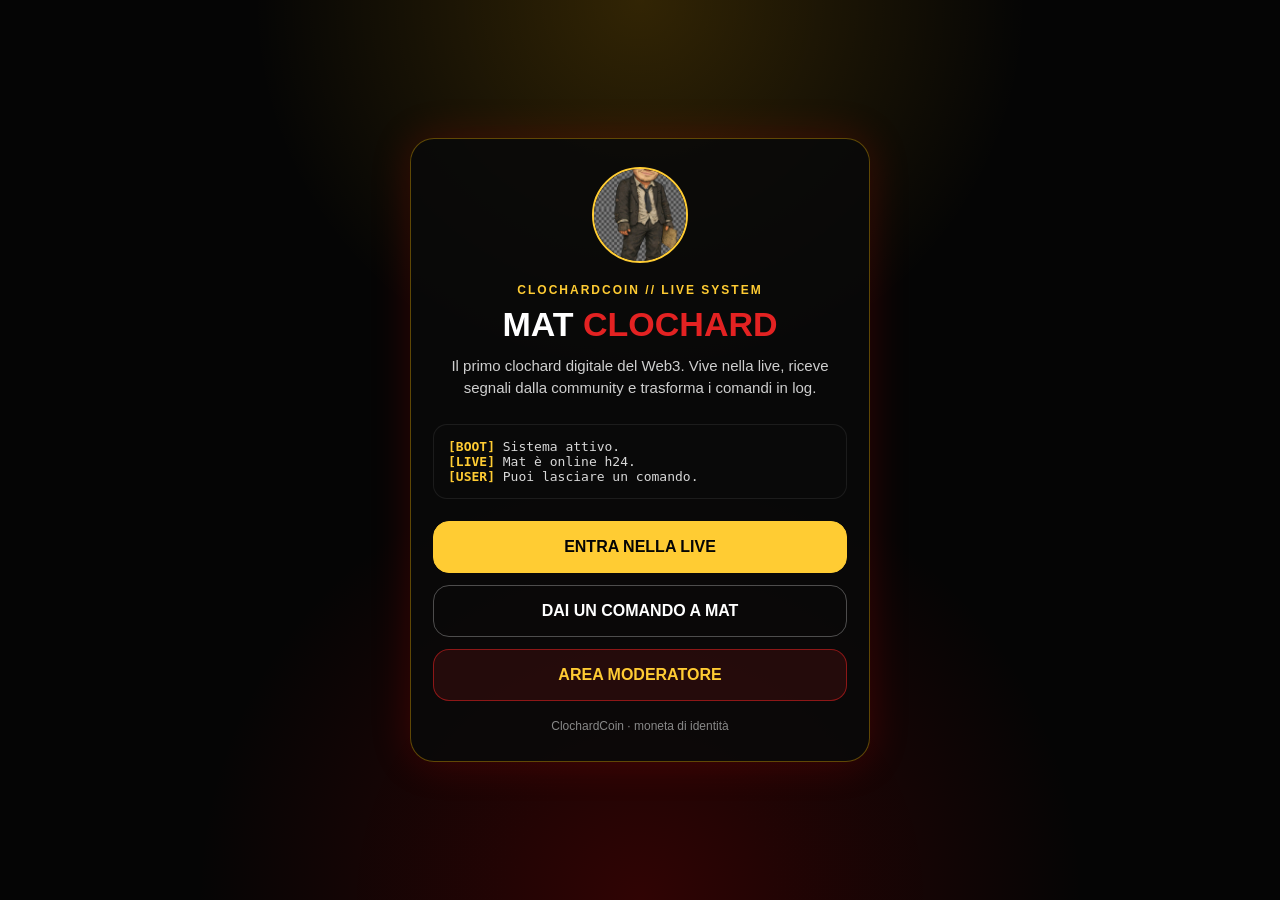
==== index.html @ c5d2e9da "Create index.html" ====
<!DOCTYPE html>
<html lang="it">
<head>
  <meta charset="UTF-8" />
  <meta name="viewport" content="width=device-width, initial-scale=1.0" />

  <title>ClochardCoin | Mat Clochard</title>

  <style>
    * { box-sizing: border-box; }

    body {
      margin: 0;
      min-height: 100vh;
      font-family: Arial, Helvetica, sans-serif;
      background:
        radial-gradient(circle at top, rgba(255, 180, 0, 0.18), transparent 35%),
        radial-gradient(circle at bottom, rgba(160, 0, 0, 0.28), transparent 40%),
        #050505;
      color: #f5f5f5;
      display: flex;
      align-items: center;
      justify-content: center;
      padding: 24px;
      text-align: center;
    }

    .card {
      width: 100%;
      max-width: 460px;
      border: 1px solid rgba(255, 190, 0, 0.35);
      background: rgba(10, 10, 10, 0.88);
      border-radius: 24px;
      padding: 28px 22px;
      box-shadow: 0 0 40px rgba(255, 0, 0, 0.18);
    }

    .logo {
      width: 96px;
      height: 96px;
      margin: 0 auto 16px;
      border-radius: 50%;
      object-fit: cover;
      border: 2px solid #ffcc33;
      background: #111;
    }

    .tag {
      color: #ffcc33;
      letter-spacing: 2px;
      font-size: 12px;
      font-weight: 700;
      margin-bottom: 10px;
    }

    h1 {
      margin: 0;
      font-size: 34px;
      line-height: 1;
      color: #fff;
    }

    h1 span {
      color: #e32222;
    }

    .subtitle {
      margin: 14px 0 26px;
      color: #cfcfcf;
      line-height: 1.45;
      font-size: 15px;
    }

    .terminal-line {
      text-align: left;
      background: #090909;
      border: 1px solid rgba(255,255,255,0.08);
      border-radius: 14px;
      padding: 14px;
      margin-bottom: 22px;
      color: #d8d8d8;
      font-family: monospace;
      font-size: 13px;
    }

    .terminal-line strong {
      color: #ffcc33;
    }

    .btn {
      display: block;
      width: 100%;
      padding: 16px;
      margin: 12px 0;
      border-radius: 16px;
      text-decoration: none;
      font-weight: 800;
      color: #050505;
      background: #ffcc33;
      border: 1px solid #ffcc33;
    }

    .btn.secondary {
      color: #fff;
      background: transparent;
      border-color: rgba(255,255,255,0.28);
    }

    .btn.danger {
      color: #ffcc33;
      background: rgba(227,34,34,0.12);
      border-color: rgba(227,34,34,0.55);
    }

    .footer {
      margin-top: 18px;
      font-size: 12px;
      color: #888;
    }
  </style>
</head>

<body>
  <main class="card">
    <img class="logo" src="./assets/mat.png" alt="Mat Clochard" />

    <div class="tag">CLOCHARDCOIN // LIVE SYSTEM</div>

    <h1>MAT <span>CLOCHARD</span></h1>

    <p class="subtitle">
      Il primo clochard digitale del Web3.  
      Vive nella live, riceve segnali dalla community e trasforma i comandi in log.
    </p>

    <div class="terminal-line">
      <strong>[BOOT]</strong> Sistema attivo.<br>
      <strong>[LIVE]</strong> Mat è online h24.<br>
      <strong>[USER]</strong> Puoi lasciare un comando.
    </div>

    <a class="btn" href="./live/">ENTRA NELLA LIVE</a>
    <a class="btn secondary" href="./terminal/">DAI UN COMANDO A MAT</a>
    <a class="btn danger" href="./terminal/moderatore.html">AREA MODERATORE</a>

    <div class="footer">
      ClochardCoin · moneta di identità
    </div>
  </main>
</body>
</html>
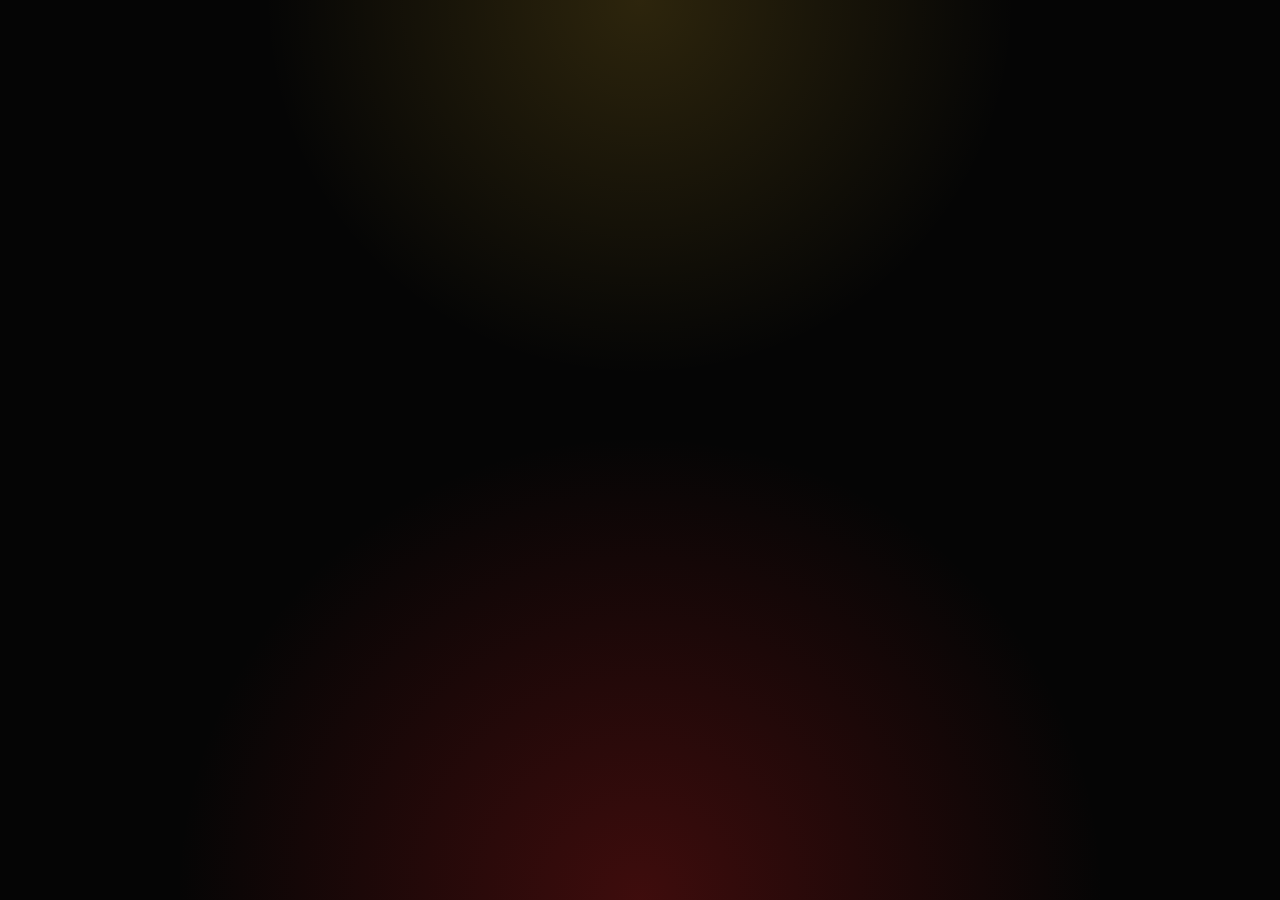
==== commit 2a378675: "Update index.html" ====
--- a/index.html
+++ b/index.html
@@ -4,7 +4,7 @@
   <meta charset="UTF-8" />
   <meta name="viewport" content="width=device-width, initial-scale=1.0" />
 
-  <title>ClochardCoin | Mat Clochard</title>
+  <title>ClochardCoin | Mat Clochard Live System</title>
 
   <style>
     * { box-sizing: border-box; }
@@ -14,49 +14,49 @@
       min-height: 100vh;
       font-family: Arial, Helvetica, sans-serif;
       background:
-        radial-gradient(circle at top, rgba(255, 180, 0, 0.18), transparent 35%),
-        radial-gradient(circle at bottom, rgba(160, 0, 0, 0.28), transparent 40%),
+        radial-gradient(circle at top, rgba(255, 204, 51, 0.16), transparent 34%),
+        radial-gradient(circle at bottom, rgba(227, 34, 34, 0.26), transparent 42%),
         #050505;
       color: #f5f5f5;
       display: flex;
       align-items: center;
       justify-content: center;
-      padding: 24px;
+      padding: 22px;
       text-align: center;
+      overflow-x: hidden;
     }
 
     .card {
       width: 100%;
-      max-width: 460px;
-      border: 1px solid rgba(255, 190, 0, 0.35);
-      background: rgba(10, 10, 10, 0.88);
-      border-radius: 24px;
-      padding: 28px 22px;
-      box-shadow: 0 0 40px rgba(255, 0, 0, 0.18);
+      max-width: 470px;
+      border: 1px solid rgba(255, 204, 51, 0.38);
+      background: rgba(8, 8, 8, 0.92);
+      border-radius: 26px;
+      padding: 26px 20px;
+      box-shadow: 0 0 45px rgba(227, 34, 34, 0.18);
     }
 
     .logo {
-      width: 96px;
-      height: 96px;
-      margin: 0 auto 16px;
-      border-radius: 50%;
-      object-fit: cover;
-      border: 2px solid #ffcc33;
-      background: #111;
+      width: 150px;
+      max-width: 70%;
+      margin: 0 auto 18px;
+      display: block;
+      object-fit: contain;
+      filter: drop-shadow(0 0 18px rgba(255, 204, 51, 0.22));
     }
 
     .tag {
       color: #ffcc33;
       letter-spacing: 2px;
-      font-size: 12px;
-      font-weight: 700;
+      font-size: 11px;
+      font-weight: 800;
       margin-bottom: 10px;
     }
 
     h1 {
       margin: 0;
-      font-size: 34px;
-      line-height: 1;
+      font-size: 32px;
+      line-height: 1.05;
       color: #fff;
     }
 
@@ -65,10 +65,35 @@
     }
 
     .subtitle {
-      margin: 14px 0 26px;
-      color: #cfcfcf;
+      margin: 14px 0 22px;
+      color: #d2d2d2;
       line-height: 1.45;
       font-size: 15px;
+    }
+
+    .ticker {
+      width: 100%;
+      overflow: hidden;
+      border: 1px solid rgba(255, 204, 51, 0.35);
+      background: #090909;
+      border-radius: 14px;
+      margin: 0 0 22px;
+      padding: 10px 0;
+      white-space: nowrap;
+    }
+
+    .ticker-track {
+      display: inline-block;
+      padding-left: 100%;
+      animation: ticker 24s linear infinite;
+      font-family: monospace;
+      font-size: 13px;
+      color: #ffcc33;
+    }
+
+    @keyframes ticker {
+      from { transform: translateX(0); }
+      to { transform: translateX(-100%); }
     }
 
     .terminal-line {
@@ -81,6 +106,7 @@
       color: #d8d8d8;
       font-family: monospace;
       font-size: 13px;
+      line-height: 1.55;
     }
 
     .terminal-line strong {
@@ -94,10 +120,11 @@
       margin: 12px 0;
       border-radius: 16px;
       text-decoration: none;
-      font-weight: 800;
+      font-weight: 900;
       color: #050505;
       background: #ffcc33;
       border: 1px solid #ffcc33;
+      letter-spacing: 0.4px;
     }
 
     .btn.secondary {
@@ -115,37 +142,4 @@
     .footer {
       margin-top: 18px;
       font-size: 12px;
-      color: #888;
-    }
-  </style>
-</head>
-
-<body>
-  <main class="card">
-    <img class="logo" src="./assets/mat.png" alt="Mat Clochard" />
-
-    <div class="tag">CLOCHARDCOIN // LIVE SYSTEM</div>
-
-    <h1>MAT <span>CLOCHARD</span></h1>
-
-    <p class="subtitle">
-      Il primo clochard digitale del Web3.  
-      Vive nella live, riceve segnali dalla community e trasforma i comandi in log.
-    </p>
-
-    <div class="terminal-line">
-      <strong>[BOOT]</strong> Sistema attivo.<br>
-      <strong>[LIVE]</strong> Mat è online h24.<br>
-      <strong>[USER]</strong> Puoi lasciare un comando.
-    </div>
-
-    <a class="btn" href="./live/">ENTRA NELLA LIVE</a>
-    <a class="btn secondary" href="./terminal/">DAI UN COMANDO A MAT</a>
-    <a class="btn danger" href="./terminal/moderatore.html">AREA MODERATORE</a>
-
-    <div class="footer">
-      ClochardCoin · moneta di identità
-    </div>
-  </main>
-</body>
-</html>+      color: #
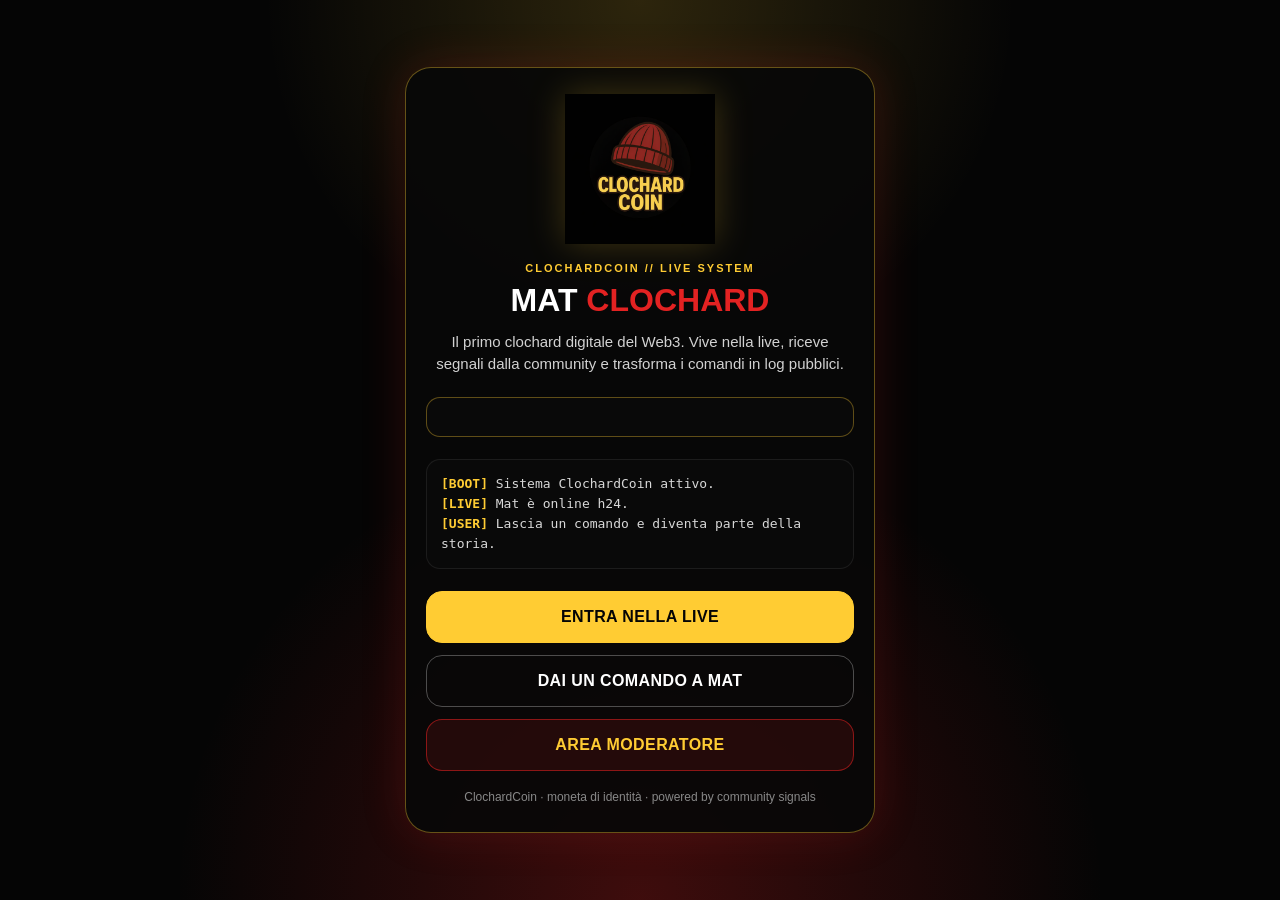
==== commit 37a6b02d: "Update index.html" ====
--- a/index.html
+++ b/index.html
@@ -142,4 +142,44 @@
     .footer {
       margin-top: 18px;
       font-size: 12px;
-      color: #+      color: #888;
+      line-height: 1.4;
+    }
+  </style>
+</head>
+
+<body>
+  <main class="card">
+    <img class="logo" src="./assets/logo.png" alt="ClochardCoin logo" />
+
+    <div class="tag">CLOCHARDCOIN // LIVE SYSTEM</div>
+
+    <h1>MAT <span>CLOCHARD</span></h1>
+
+    <p class="subtitle">
+      Il primo clochard digitale del Web3. Vive nella live, riceve segnali dalla community
+      e trasforma i comandi in log pubblici.
+    </p>
+
+    <div class="ticker">
+      <div class="ticker-track">
+        [ECOSISTEMA] Live h24 attiva · Terminale pubblico online · Comandi community moderati · Log giornalieri programmati · ClochardCoin costruisce una moneta di identità ·
+      </div>
+    </div>
+
+    <div class="terminal-line">
+      <strong>[BOOT]</strong> Sistema ClochardCoin attivo.<br>
+      <strong>[LIVE]</strong> Mat è online h24.<br>
+      <strong>[USER]</strong> Lascia un comando e diventa parte della storia.
+    </div>
+
+    <a class="btn" href="./live/">ENTRA NELLA LIVE</a>
+    <a class="btn secondary" href="./terminal/">DAI UN COMANDO A MAT</a>
+    <a class="btn danger" href="./terminal/moderatore.html">AREA MODERATORE</a>
+
+    <div class="footer">
+      ClochardCoin · moneta di identità · powered by community signals
+    </div>
+  </main>
+</body>
+</html>
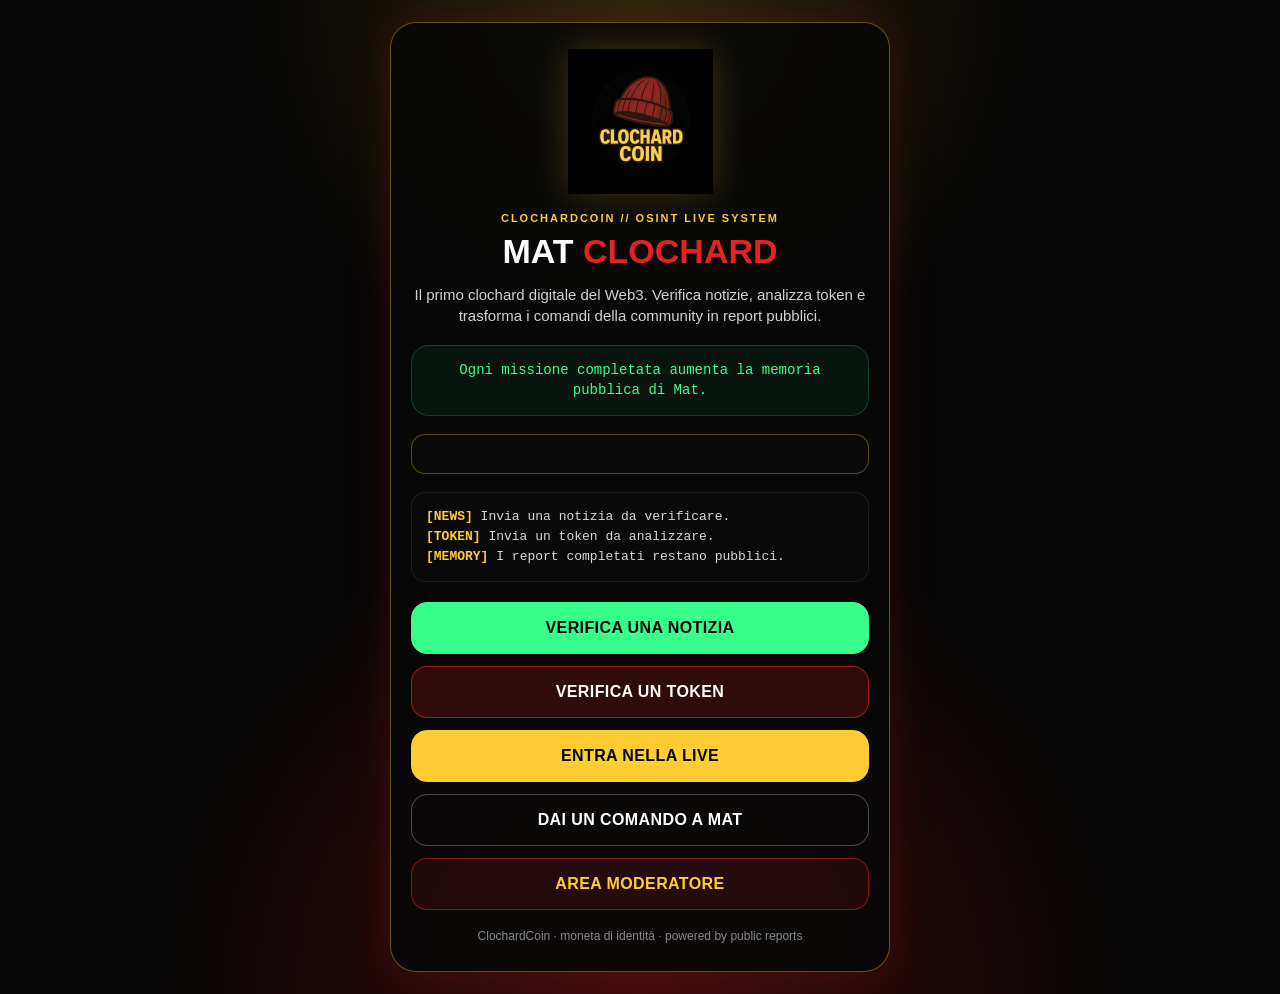
==== commit df3d7612: "Update index.html" ====
--- a/index.html
+++ b/index.html
@@ -4,7 +4,8 @@
   <meta charset="UTF-8" />
   <meta name="viewport" content="width=device-width, initial-scale=1.0" />
 
-  <title>ClochardCoin | Mat Clochard Live System</title>
+  <title>ClochardCoin | Mat Clochard OSINT Live</title>
+  <meta name="description" content="Mat Clochard verifica notizie, analizza token e trasforma i comandi della community in report OSINT pubblici." />
 
   <style>
     * { box-sizing: border-box; }
@@ -28,7 +29,7 @@
 
     .card {
       width: 100%;
-      max-width: 470px;
+      max-width: 500px;
       border: 1px solid rgba(255, 204, 51, 0.38);
       background: rgba(8, 8, 8, 0.92);
       border-radius: 26px;
@@ -37,7 +38,7 @@
     }
 
     .logo {
-      width: 150px;
+      width: 145px;
       max-width: 70%;
       margin: 0 auto 18px;
       display: block;
@@ -55,20 +56,30 @@
 
     h1 {
       margin: 0;
-      font-size: 32px;
+      font-size: 34px;
       line-height: 1.05;
       color: #fff;
     }
 
-    h1 span {
-      color: #e32222;
-    }
+    h1 span { color: #e32222; }
 
     .subtitle {
-      margin: 14px 0 22px;
+      margin: 14px 0 18px;
       color: #d2d2d2;
       line-height: 1.45;
       font-size: 15px;
+    }
+
+    .claim {
+      border: 1px solid rgba(56, 255, 139, 0.2);
+      border-radius: 18px;
+      background: rgba(56, 255, 139, 0.055);
+      color: #38ff8b;
+      padding: 14px;
+      margin: 0 0 18px;
+      font-family: monospace;
+      font-size: 14px;
+      line-height: 1.45;
     }
 
     .ticker {
@@ -77,7 +88,7 @@
       border: 1px solid rgba(255, 204, 51, 0.35);
       background: #090909;
       border-radius: 14px;
-      margin: 0 0 22px;
+      margin: 0 0 18px;
       padding: 10px 0;
       white-space: nowrap;
     }
@@ -102,16 +113,14 @@
       border: 1px solid rgba(255,255,255,0.08);
       border-radius: 14px;
       padding: 14px;
-      margin-bottom: 22px;
+      margin-bottom: 20px;
       color: #d8d8d8;
       font-family: monospace;
       font-size: 13px;
       line-height: 1.55;
     }
 
-    .terminal-line strong {
-      color: #ffcc33;
-    }
+    .terminal-line strong { color: #ffcc33; }
 
     .btn {
       display: block;
@@ -127,6 +136,18 @@
       letter-spacing: 0.4px;
     }
 
+    .btn.news {
+      color: #050505;
+      background: #38ff8b;
+      border-color: #38ff8b;
+    }
+
+    .btn.token {
+      color: #fff;
+      background: rgba(227,34,34,0.18);
+      border-color: rgba(227,34,34,0.65);
+    }
+
     .btn.secondary {
       color: #fff;
       background: transparent;
@@ -152,33 +173,39 @@
   <main class="card">
     <img class="logo" src="./assets/logo.png" alt="ClochardCoin logo" />
 
-    <div class="tag">CLOCHARDCOIN // LIVE SYSTEM</div>
+    <div class="tag">CLOCHARDCOIN // OSINT LIVE SYSTEM</div>
 
     <h1>MAT <span>CLOCHARD</span></h1>
 
     <p class="subtitle">
-      Il primo clochard digitale del Web3. Vive nella live, riceve segnali dalla community
-      e trasforma i comandi in log pubblici.
+      Il primo clochard digitale del Web3. Verifica notizie, analizza token
+      e trasforma i comandi della community in report pubblici.
     </p>
+
+    <div class="claim">
+      Ogni missione completata aumenta la memoria pubblica di Mat.
+    </div>
 
     <div class="ticker">
       <div class="ticker-track">
-        [ECOSISTEMA] Live h24 attiva · Terminale pubblico online · Comandi community moderati · Log giornalieri programmati · ClochardCoin costruisce una moneta di identità ·
+        [OSINT] Verifica notizie · Analisi token · Report pubblici · Fonti aperte · Community signals · Memoria di Mat in crescita ·
       </div>
     </div>
 
     <div class="terminal-line">
-      <strong>[BOOT]</strong> Sistema ClochardCoin attivo.<br>
-      <strong>[LIVE]</strong> Mat è online h24.<br>
-      <strong>[USER]</strong> Lascia un comando e diventa parte della storia.
-    </div>
-
+      <strong>[NEWS]</strong> Invia una notizia da verificare.<br>
+      <strong>[TOKEN]</strong> Invia un token da analizzare.<br>
+      <strong>[MEMORY]</strong> I report completati restano pubblici.
+    </div>
+
+    <a class="btn news" href="./terminal/">VERIFICA UNA NOTIZIA</a>
+    <a class="btn token" href="./terminal/">VERIFICA UN TOKEN</a>
     <a class="btn" href="./live/">ENTRA NELLA LIVE</a>
     <a class="btn secondary" href="./terminal/">DAI UN COMANDO A MAT</a>
     <a class="btn danger" href="./terminal/moderatore.html">AREA MODERATORE</a>
 
     <div class="footer">
-      ClochardCoin · moneta di identità · powered by community signals
+      ClochardCoin · moneta di identità · powered by public reports
     </div>
   </main>
 </body>
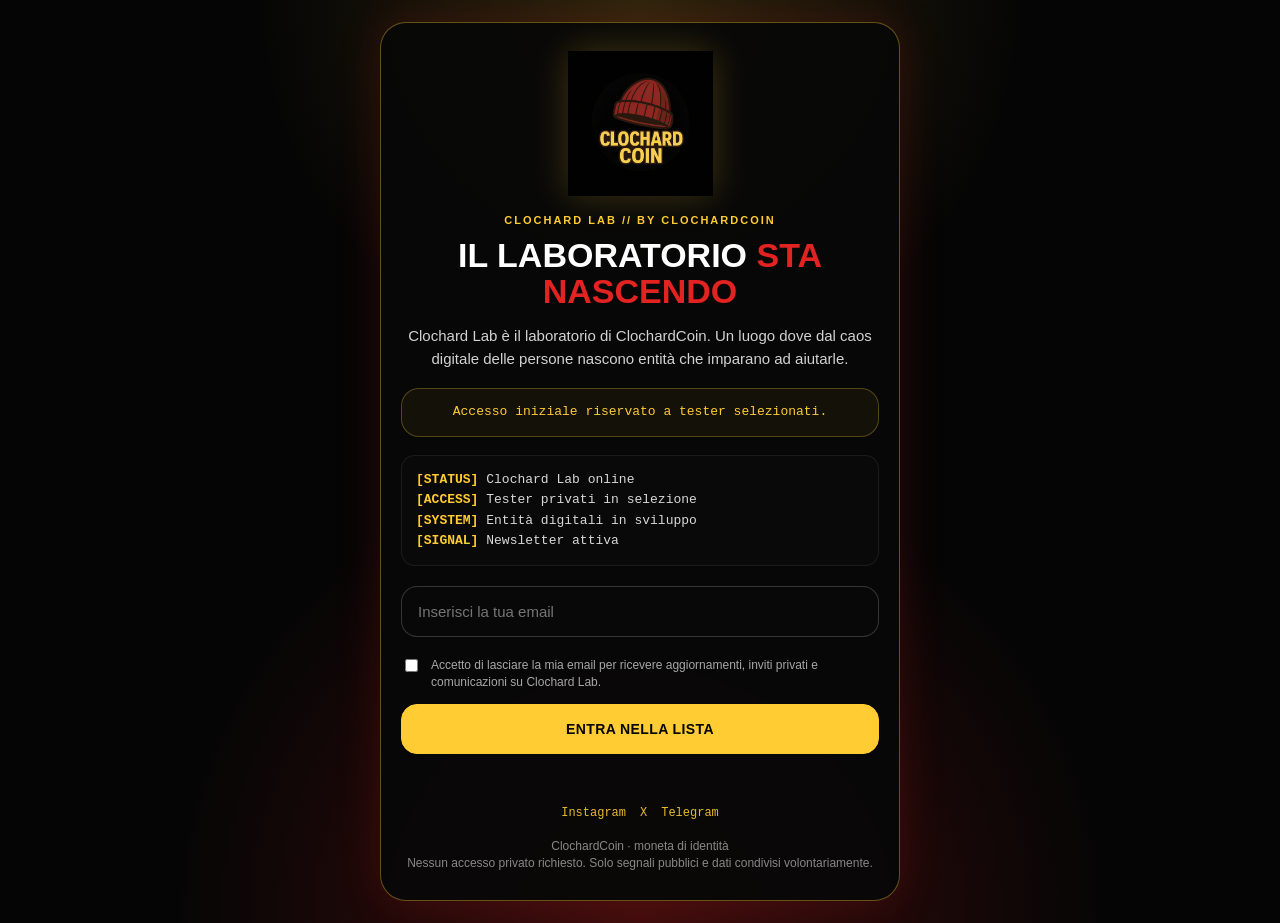
==== commit c57ff997: "Update index.html" ====
--- a/index.html
+++ b/index.html
@@ -4,11 +4,21 @@
   <meta charset="UTF-8" />
   <meta name="viewport" content="width=device-width, initial-scale=1.0" />
 
-  <title>ClochardCoin | Mat Clochard OSINT Live</title>
-  <meta name="description" content="Mat Clochard verifica notizie, analizza token e trasforma i comandi della community in report OSINT pubblici." />
+  <title>Clochard Lab | Il laboratorio sta nascendo</title>
+  <meta name="description" content="Clochard Lab è il laboratorio di ClochardCoin. Dal caos digitale delle persone nascono entità che imparano ad aiutarle." />
 
   <style>
     * { box-sizing: border-box; }
+
+    :root {
+      --black: #050505;
+      --panel: rgba(8, 8, 8, 0.94);
+      --yellow: #ffcc33;
+      --red: #e32222;
+      --green: #38ff8b;
+      --white: #f5f5f5;
+      --muted: #a7a7a7;
+    }
 
     body {
       margin: 0;
@@ -17,8 +27,8 @@
       background:
         radial-gradient(circle at top, rgba(255, 204, 51, 0.16), transparent 34%),
         radial-gradient(circle at bottom, rgba(227, 34, 34, 0.26), transparent 42%),
-        #050505;
-      color: #f5f5f5;
+        var(--black);
+      color: var(--white);
       display: flex;
       align-items: center;
       justify-content: center;
@@ -29,11 +39,11 @@
 
     .card {
       width: 100%;
-      max-width: 500px;
+      max-width: 520px;
       border: 1px solid rgba(255, 204, 51, 0.38);
-      background: rgba(8, 8, 8, 0.92);
+      background: var(--panel);
       border-radius: 26px;
-      padding: 26px 20px;
+      padding: 28px 20px;
       box-shadow: 0 0 45px rgba(227, 34, 34, 0.18);
     }
 
@@ -47,11 +57,12 @@
     }
 
     .tag {
-      color: #ffcc33;
+      color: var(--yellow);
       letter-spacing: 2px;
       font-size: 11px;
       font-weight: 800;
-      margin-bottom: 10px;
+      margin-bottom: 12px;
+      text-transform: uppercase;
     }
 
     h1 {
@@ -59,52 +70,28 @@
       font-size: 34px;
       line-height: 1.05;
       color: #fff;
-    }
-
-    h1 span { color: #e32222; }
+      text-transform: uppercase;
+    }
+
+    h1 span { color: var(--red); }
 
     .subtitle {
-      margin: 14px 0 18px;
+      margin: 16px 0 18px;
       color: #d2d2d2;
-      line-height: 1.45;
+      line-height: 1.5;
       font-size: 15px;
     }
 
     .claim {
-      border: 1px solid rgba(56, 255, 139, 0.2);
+      border: 1px solid rgba(255, 204, 51, 0.28);
       border-radius: 18px;
-      background: rgba(56, 255, 139, 0.055);
-      color: #38ff8b;
+      background: rgba(255, 204, 51, 0.055);
+      color: var(--yellow);
       padding: 14px;
       margin: 0 0 18px;
       font-family: monospace;
-      font-size: 14px;
+      font-size: 13px;
       line-height: 1.45;
-    }
-
-    .ticker {
-      width: 100%;
-      overflow: hidden;
-      border: 1px solid rgba(255, 204, 51, 0.35);
-      background: #090909;
-      border-radius: 14px;
-      margin: 0 0 18px;
-      padding: 10px 0;
-      white-space: nowrap;
-    }
-
-    .ticker-track {
-      display: inline-block;
-      padding-left: 100%;
-      animation: ticker 24s linear infinite;
-      font-family: monospace;
-      font-size: 13px;
-      color: #ffcc33;
-    }
-
-    @keyframes ticker {
-      from { transform: translateX(0); }
-      to { transform: translateX(-100%); }
     }
 
     .terminal-line {
@@ -113,51 +100,101 @@
       border: 1px solid rgba(255,255,255,0.08);
       border-radius: 14px;
       padding: 14px;
-      margin-bottom: 20px;
+      margin: 0 0 20px;
       color: #d8d8d8;
       font-family: monospace;
       font-size: 13px;
       line-height: 1.55;
     }
 
-    .terminal-line strong { color: #ffcc33; }
-
-    .btn {
+    .terminal-line strong { color: var(--yellow); }
+
+    form {
+      margin-top: 16px;
+    }
+
+    input[type="email"] {
+      width: 100%;
+      padding: 16px;
+      border-radius: 16px;
+      border: 1px solid rgba(255,255,255,0.18);
+      background: #080808;
+      color: #fff;
+      outline: none;
+      font-size: 15px;
+      margin-bottom: 12px;
+    }
+
+    input[type="email"]:focus {
+      border-color: var(--yellow);
+      box-shadow: 0 0 18px rgba(255, 204, 51, 0.13);
+    }
+
+    .privacy {
+      display: flex;
+      gap: 10px;
+      text-align: left;
+      align-items: flex-start;
+      color: var(--muted);
+      font-size: 12px;
+      line-height: 1.4;
+      margin: 8px 0 14px;
+    }
+
+    .privacy input {
+      margin-top: 2px;
+      accent-color: var(--yellow);
+    }
+
+    button {
       display: block;
       width: 100%;
       padding: 16px;
-      margin: 12px 0;
       border-radius: 16px;
-      text-decoration: none;
       font-weight: 900;
       color: #050505;
-      background: #ffcc33;
-      border: 1px solid #ffcc33;
+      background: var(--yellow);
+      border: 1px solid var(--yellow);
       letter-spacing: 0.4px;
-    }
-
-    .btn.news {
-      color: #050505;
-      background: #38ff8b;
-      border-color: #38ff8b;
-    }
-
-    .btn.token {
-      color: #fff;
-      background: rgba(227,34,34,0.18);
-      border-color: rgba(227,34,34,0.65);
-    }
-
-    .btn.secondary {
-      color: #fff;
-      background: transparent;
-      border-color: rgba(255,255,255,0.28);
-    }
-
-    .btn.danger {
-      color: #ffcc33;
-      background: rgba(227,34,34,0.12);
-      border-color: rgba(227,34,34,0.55);
+      cursor: pointer;
+      font-size: 14px;
+    }
+
+    button:disabled {
+      opacity: 0.55;
+      cursor: not-allowed;
+    }
+
+    .message {
+      min-height: 22px;
+      margin-top: 12px;
+      font-family: monospace;
+      font-size: 13px;
+      line-height: 1.4;
+    }
+
+    .message.success { color: var(--green); }
+    .message.error { color: var(--red); }
+
+    .social {
+      margin-top: 18px;
+      display: flex;
+      justify-content: center;
+      gap: 14px;
+      flex-wrap: wrap;
+      font-size: 12px;
+      font-family: monospace;
+    }
+
+    .social a {
+      color: var(--yellow);
+      text-decoration: none;
+      opacity: 0.9;
+    }
+
+    .social a:hover {
+      opacity: 1;
+      text-decoration: underline;
     }
 
     .footer {
@@ -173,40 +210,123 @@
   <main class="card">
     <img class="logo" src="./assets/logo.png" alt="ClochardCoin logo" />
 
-    <div class="tag">CLOCHARDCOIN // OSINT LIVE SYSTEM</div>
-
-    <h1>MAT <span>CLOCHARD</span></h1>
+    <div class="tag">CLOCHARD LAB // BY CLOCHARDCOIN</div>
+
+    <h1>IL LABORATORIO <span>STA NASCENDO</span></h1>
 
     <p class="subtitle">
-      Il primo clochard digitale del Web3. Verifica notizie, analizza token
-      e trasforma i comandi della community in report pubblici.
+      Clochard Lab è il laboratorio di ClochardCoin.
+      Un luogo dove dal caos digitale delle persone nascono entità che imparano ad aiutarle.
     </p>
 
     <div class="claim">
-      Ogni missione completata aumenta la memoria pubblica di Mat.
+      Accesso iniziale riservato a tester selezionati.
     </div>
 
-    <div class="ticker">
-      <div class="ticker-track">
-        [OSINT] Verifica notizie · Analisi token · Report pubblici · Fonti aperte · Community signals · Memoria di Mat in crescita ·
-      </div>
+    <div class="terminal-line">
+      <strong>[STATUS]</strong> Clochard Lab online<br>
+      <strong>[ACCESS]</strong> Tester privati in selezione<br>
+      <strong>[SYSTEM]</strong> Entità digitali in sviluppo<br>
+      <strong>[SIGNAL]</strong> Newsletter attiva
     </div>
 
-    <div class="terminal-line">
-      <strong>[NEWS]</strong> Invia una notizia da verificare.<br>
-      <strong>[TOKEN]</strong> Invia un token da analizzare.<br>
-      <strong>[MEMORY]</strong> I report completati restano pubblici.
+    <form id="newsletterForm">
+      <input
+        id="email"
+        type="email"
+        placeholder="Inserisci la tua email"
+        required
+        autocomplete="email"
+      />
+
+      <label class="privacy">
+        <input id="privacy" type="checkbox" required />
+        <span>
+          Accetto di lasciare la mia email per ricevere aggiornamenti, inviti privati e comunicazioni su Clochard Lab.
+        </span>
+      </label>
+
+      <button id="submitBtn" type="submit">ENTRA NELLA LISTA</button>
+
+      <div id="message" class="message"></div>
+    </form>
+
+    <div class="social">
+      <a href="https://www.instagram.com/clochard_coin?igsh=ZGxnbGV1aWs3OGpr" target="_blank" rel="noopener">Instagram</a>
+      <a href="https://x.com/clochard_coin?t=2fP9AQMvLICwEX4iauEcXA&s=09" target="_blank" rel="noopener">X</a>
+      <a href="https://t.me/+2WX7IXU1CzBlNzc0" target="_blank" rel="noopener">Telegram</a>
     </div>
 
-    <a class="btn news" href="./terminal/">VERIFICA UNA NOTIZIA</a>
-    <a class="btn token" href="./terminal/">VERIFICA UN TOKEN</a>
-    <a class="btn" href="./live/">ENTRA NELLA LIVE</a>
-    <a class="btn secondary" href="./terminal/">DAI UN COMANDO A MAT</a>
-    <a class="btn danger" href="./terminal/moderatore.html">AREA MODERATORE</a>
-
     <div class="footer">
-      ClochardCoin · moneta di identità · powered by public reports
+      ClochardCoin · moneta di identità<br>
+      Nessun accesso privato richiesto. Solo segnali pubblici e dati condivisi volontariamente.
     </div>
   </main>
+
+  <script>
+    const SUPABASE_URL = "https://ojkhiortqkskiajhfcdg.supabase.co";
+    const SUPABASE_ANON_KEY = "eyJhbGciOiJIUzI1NiIsInR5cCI6IkpXVCJ9.eyJpc3MiOiJzdXBhYmFzZSIsInJlZiI6Im9qa2hpb3J0cWtza2lhamhmY2RnIiwicm9sZSI6ImFub24iLCJpYXQiOjE3NzgzNDIyNzIsImV4cCI6MjA5MzkxODI3Mn0.HZEQkGTbQ9-EyRaipB8kcxlXCgbz19XApIIZJuwJEbg";
+
+    const form = document.getElementById("newsletterForm");
+    const emailInput = document.getElementById("email");
+    const privacyInput = document.getElementById("privacy");
+    const submitBtn = document.getElementById("submitBtn");
+    const message = document.getElementById("message");
+
+    function showMessage(text, type) {
+      message.textContent = text;
+      message.className = "message " + type;
+    }
+
+    form.addEventListener("submit", async function (event) {
+      event.preventDefault();
+
+      const email = emailInput.value.trim().toLowerCase();
+
+      if (!email || !privacyInput.checked) {
+        showMessage("[ERROR] Inserisci email e accetta la privacy.", "error");
+        return;
+      }
+
+      submitBtn.disabled = true;
+      submitBtn.textContent = "INVIO IN CORSO...";
+      showMessage("[SYSTEM] Registrazione segnale...", "");
+
+      try {
+        const response = await fetch(`${SUPABASE_URL}/rest/v1/newsletter_signups`, {
+          method: "POST",
+          headers: {
+            "Content-Type": "application/json",
+            "apikey": SUPABASE_ANON_KEY,
+            "Authorization": `Bearer ${SUPABASE_ANON_KEY}`,
+            "Prefer": "return=minimal"
+          },
+          body: JSON.stringify({
+            email: email,
+            source: "clochardcoin_landing",
+            status: "active"
+          })
+        });
+
+        if (response.status === 201) {
+          showMessage("[OK] Sei entrato nella lista del laboratorio.", "success");
+          form.reset();
+          return;
+        }
+
+        if (response.status === 409) {
+          showMessage("[INFO] Questa email è già nella lista.", "success");
+          return;
+        }
+
+        showMessage("[ERROR] Registrazione non riuscita. Riprova.", "error");
+      } catch (error) {
+        showMessage("[ERROR] Connessione al laboratorio non riuscita.", "error");
+      } finally {
+        submitBtn.disabled = false;
+        submitBtn.textContent = "ENTRA NELLA LISTA";
+      }
+    });
+  </script>
 </body>
 </html>
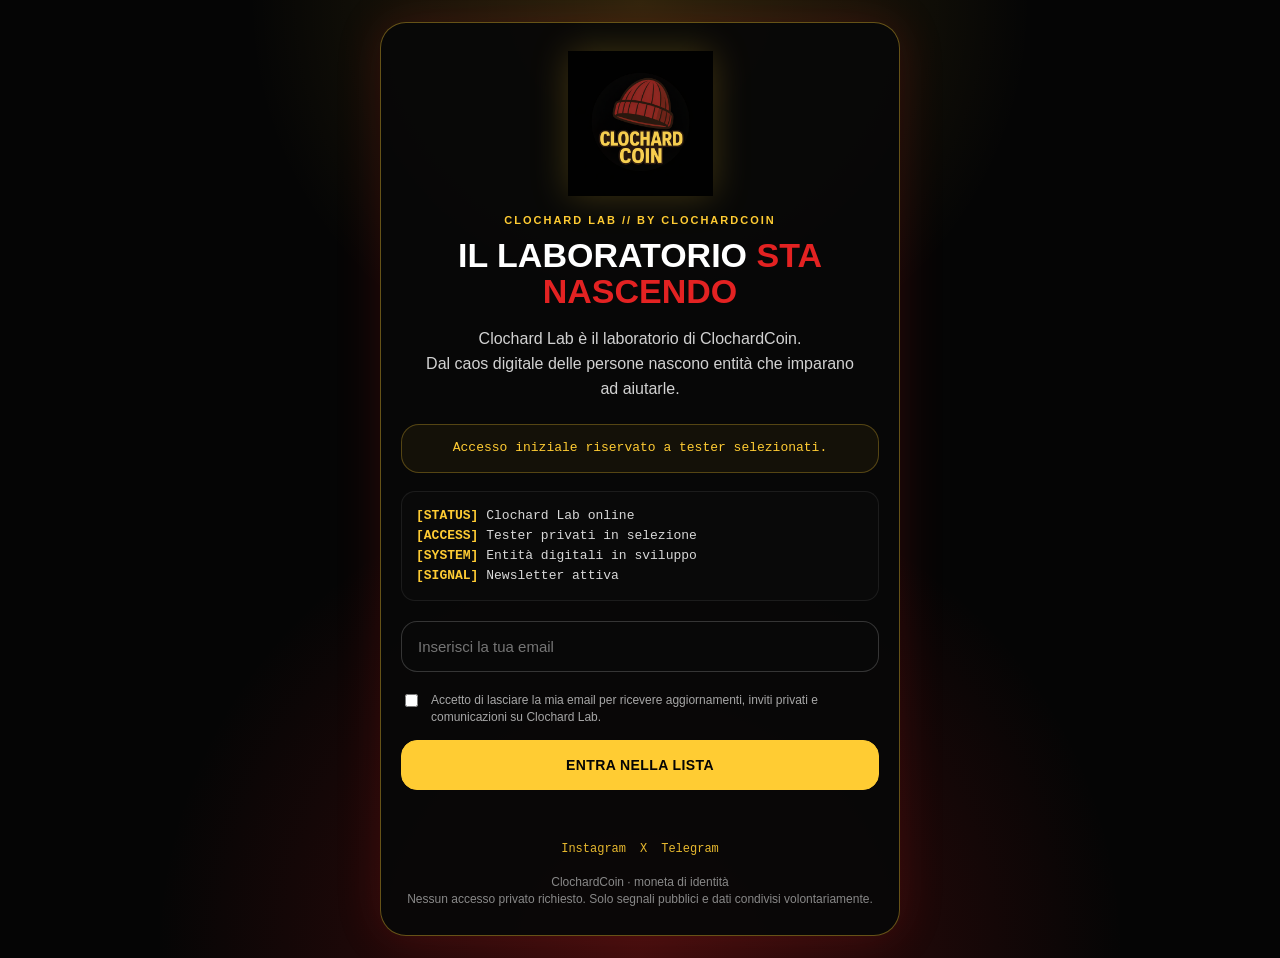
==== commit 1d473dae: "Update index.html" ====
--- a/index.html
+++ b/index.html
@@ -76,10 +76,12 @@
     h1 span { color: var(--red); }
 
     .subtitle {
-      margin: 16px 0 18px;
+      margin: 18px auto 22px;
       color: #d2d2d2;
-      line-height: 1.5;
-      font-size: 15px;
+      line-height: 1.55;
+      font-size: 16px;
+      text-align: center;
+      max-width: 430px;
     }
 
     .claim {
@@ -105,9 +107,27 @@
       font-family: monospace;
       font-size: 13px;
       line-height: 1.55;
+      overflow: hidden;
     }
 
     .terminal-line strong { color: var(--yellow); }
+
+    .type-line {
+      display: block;
+      width: 0;
+      overflow: hidden;
+      white-space: nowrap;
+      animation: typing 1.6s steps(38, end) forwards;
+    }
+
+    .type-line:nth-child(2) { animation-delay: 1.6s; }
+    .type-line:nth-child(3) { animation-delay: 3.2s; }
+    .type-line:nth-child(4) { animation-delay: 4.8s; }
+
+    @keyframes typing {
+      from { width: 0; }
+      to { width: 100%; }
+    }
 
     form {
       margin-top: 16px;
@@ -215,8 +235,8 @@
     <h1>IL LABORATORIO <span>STA NASCENDO</span></h1>
 
     <p class="subtitle">
-      Clochard Lab è il laboratorio di ClochardCoin.
-      Un luogo dove dal caos digitale delle persone nascono entità che imparano ad aiutarle.
+      Clochard Lab è il laboratorio di ClochardCoin.<br>
+      Dal caos digitale delle persone nascono entità che imparano ad aiutarle.
     </p>
 
     <div class="claim">
@@ -224,10 +244,10 @@
     </div>
 
     <div class="terminal-line">
-      <strong>[STATUS]</strong> Clochard Lab online<br>
-      <strong>[ACCESS]</strong> Tester privati in selezione<br>
-      <strong>[SYSTEM]</strong> Entità digitali in sviluppo<br>
-      <strong>[SIGNAL]</strong> Newsletter attiva
+      <span class="type-line"><strong>[STATUS]</strong> Clochard Lab online</span>
+      <span class="type-line"><strong>[ACCESS]</strong> Tester privati in selezione</span>
+      <span class="type-line"><strong>[SYSTEM]</strong> Entità digitali in sviluppo</span>
+      <span class="type-line"><strong>[SIGNAL]</strong> Newsletter attiva</span>
     </div>
 
     <form id="newsletterForm">
